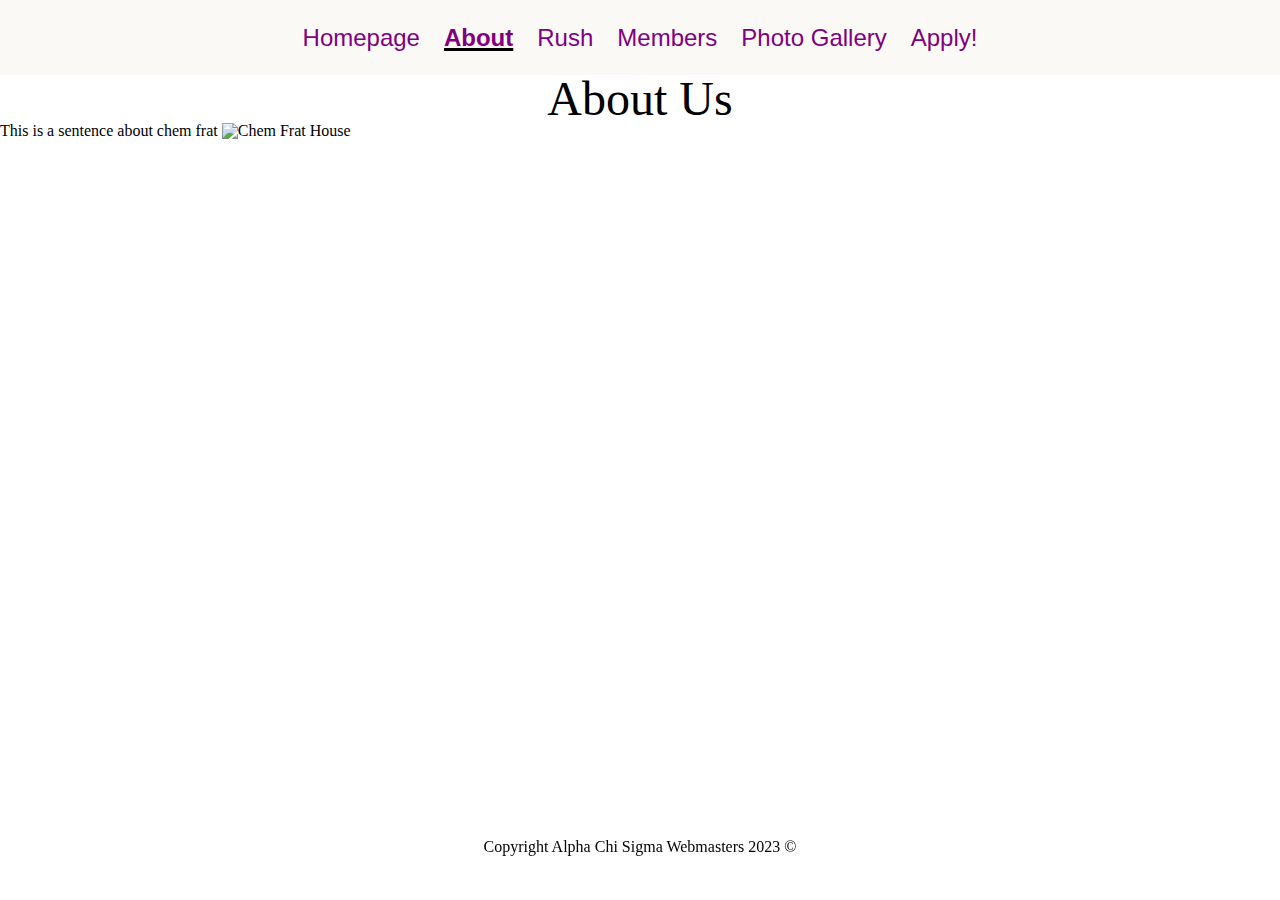
==== about.html @ 840044de "Add files via upload" ====
<!DOCTYPE html>
<html lang="en">
<head>
    <meta charset="UTF-8">
    <meta http-equiv="X-UA-Compatible" content="IE=edge">
    <meta name="viewport" content="width=device-width, initial-scale=1.0">

    <!-- Link to the reset file -->
	<link rel="stylesheet" href="css/html5reset.css">
	<!-- Link to the stylesheet -->
	<link rel="stylesheet" href="css/style.css">

    <title>About Us</title>
</head>
<body>

    <header>
		<!-- Nav is a sematic tag page that aids accessibility -->
		<nav>
			<ul>
				<!-- Since I am on the index file I added class = action to the link to index. -->
				<li><a href = "index.html" >Homepage</a></li>
				<li class = "active_page"><a href = "about.html">About</a></li>
                <li><a href = "rush.html">Rush</a></li>
                <li><a href = "members.html">Members</a></li>
				<li><a href = "gallery.html">Photo Gallery</a></li>
				<li><a href = "https://youtu.be/dQw4w9WgXcQ">Apply!</a></li>
			</ul>
		</nav>
		<!-- The h1 is a semantic tag that aids accessibility -->
		<h1>About Us</h1>
	</header>

    <main>
        This is a sentence about chem frat

        <img id ="" src="images/AXEHouse2020.jpg" alt="Chem Frat House" />

    </main>


    <footer>
        Copyright Alpha Chi Sigma Webmasters 2023 &copy
    </footer>
    
</body>
</html>
---- css/style.css ----
nav {

    background-color: #FAF9F6;

    padding: 2% 5% 2% 5%;
    text-align: center;
}

nav li {

    display: inline;

    padding: 20px 10px 20px 10px;
}

nav a {
    text-decoration: none;
    font-family: 'Gill Sans', 'Gill Sans MT', Calibri, 'Trebuchet MS', sans-serif;
    font-size: 150%;
    color: purple;
    /* padding: 10% 0% 0% 0%; */
}

.active_page {
    text-decoration: underline 3px;
    font-weight: bold;
}

h1{
    font-size: 300%;
    text-align: center;
}


footer {
    position: fixed;
    left: 0;
    bottom:5%;
    width: 100%;
    color: black;
    text-align: center;
}

img {
    width: 100%;
}
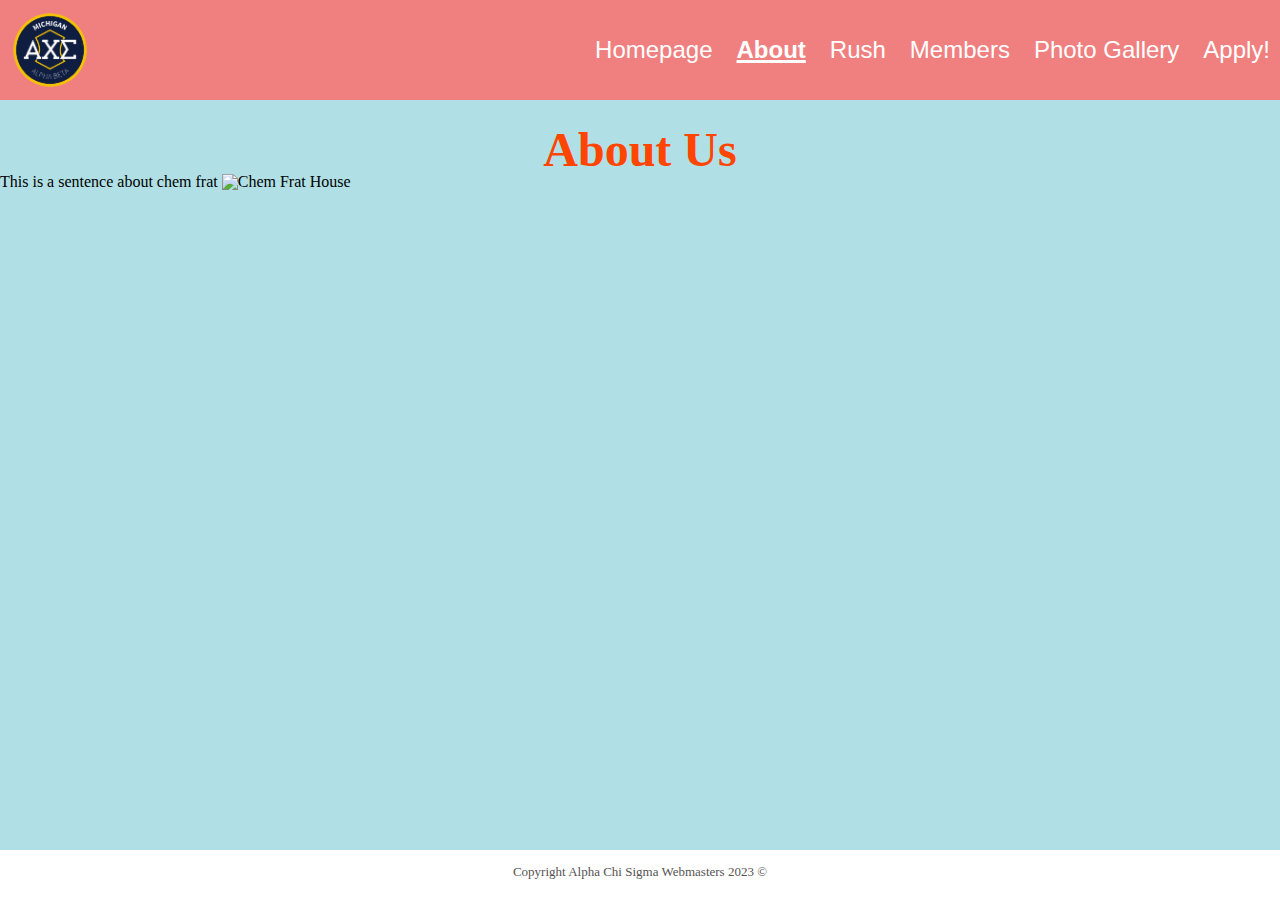
==== commit 3c2abeb1: "Fixed a lot of the homepage" ====
--- a/about.html
+++ b/about.html
@@ -10,15 +10,19 @@
 	<!-- Link to the stylesheet -->
 	<link rel="stylesheet" href="css/style.css">
 
+	<link rel="stylesheet" href="css/about.css">
+
     <title>About Us</title>
 </head>
 <body>
 
     <header>
-		<!-- Nav is a sematic tag page that aids accessibility -->
 		<nav>
+            <!--<img id= "logo" src="images/coatofarms.png" alt="Alpha Chi Sigma Logo" style="width:200px;height:200px;">-->
+            <img src="images/AXΣ_Logo_no_bgd.png" alt="AXΣ logo" style="width:100px;height:100px;">
+
 			<ul>
-				<!-- Since I am on the index file I added class = action to the link to index. -->
+				<!-- Since I am on the index file I added class = active_page to the link to index. -->
 				<li><a href = "index.html" >Homepage</a></li>
 				<li class = "active_page"><a href = "about.html">About</a></li>
                 <li><a href = "rush.html">Rush</a></li>
@@ -27,7 +31,6 @@
 				<li><a href = "https://youtu.be/dQw4w9WgXcQ">Apply!</a></li>
 			</ul>
 		</nav>
-		<!-- The h1 is a semantic tag that aids accessibility -->
 		<h1>About Us</h1>
 	</header>
 
@@ -40,7 +43,7 @@
 
 
     <footer>
-        Copyright Alpha Chi Sigma Webmasters 2023 &copy
+        <p id="copyright">Copyright Alpha Chi Sigma Webmasters 2023 &copy</p>
     </footer>
     
 </body>
--- a/css/style.css
+++ b/css/style.css
@@ -1,46 +1,165 @@
 nav {
 
-    background-color: #FAF9F6;
+    background-color: lightcoral;
+    width: 100%;
 
-    padding: 2% 5% 2% 5%;
-    text-align: center;
+    display: flex;
+    flex-wrap: wrap;
+    align-items: center;
+    justify-content: space-between;
+    overflow: auto;
+
+    /* padding: 2% 5% 2% 5%;
+    text-align: right; */
+
+    /* position: -webkit-sticky;
+    position: sticky;
+    top: 0; */
+    
 }
 
 nav li {
 
-    display: inline;
-
+    position: relative;
+    display: inline-block;
     padding: 20px 10px 20px 10px;
+    
 }
 
 nav a {
     text-decoration: none;
     font-family: 'Gill Sans', 'Gill Sans MT', Calibri, 'Trebuchet MS', sans-serif;
     font-size: 150%;
-    color: purple;
-    /* padding: 10% 0% 0% 0%; */
+    color: white;
 }
+
+body{
+    background-color: powderblue;
+    width: 100%;
+    position: relative;
+    min-height: 100vh;
+}
+
+
+.title {
+    margin-right: auto;
+    text-decoration: none;
+    font-family: 'Gill Sans', 'Gill Sans MT', Calibri, 'Trebuchet MS', sans-serif;
+    font-size: 150%;
+    color: white;
+
+}
+
+#bindstriveaid {
+    width: 50%;
+    margin: auto;
+}
+
+
+/* FOOTER STUFF */
+footer {
+    width: 100%;
+    height: 50px;
+    display: inline-block;
+    color: black;
+    align-items: center;
+    justify-content: center;
+    background-color: white;
+    position: absolute;
+    bottom: 0;
+}
+
+footer #copyright {
+    margin-top:15px;
+    text-align:center;
+    font-size:13px;
+    color:#565353;
+    margin-bottom:0;
+}
+
+.bindstriveaid {
+    width: 50%;
+    margin: auto;
+    padding: 3%;
+    display: flex;
+    flex-wrap: wrap;
+    align-items: center;
+    justify-content: space-around;
+    overflow: auto;
+}
+
+.bindstriveaid img {
+    width: 20%;
+    padding: 5%;
+}
+
+
+
+
+
+
+
+
+
+
 
 .active_page {
     text-decoration: underline 3px;
+    color: white;
     font-weight: bold;
 }
 
-h1{
+
+img {
+    width: 100%;
+}
+
+h1 {
+    color: orangered;
+    text-align: center;
     font-size: 300%;
+    font-weight: bold;
+    padding: 2% 0% 0% 0%;
+}
+
+h2 {
+    color: orangered;
     text-align: center;
+    font-size: 200%;
+    padding: 1% 0% 1% 0%;
+}
+
+/* should change this to differ from h2 more... */
+h3 {
+    color: orangered;
+    text-align: center;
+    font-size: 150%;
+    padding: 1% 0% 1% 0%;
 }
 
 
-footer {
-    position: fixed;
-    left: 0;
-    bottom:5%;
-    width: 100%;
-    color: black;
-    text-align: center;
-}
 
-img {
-    width: 100%;
-}+/*want to make headers and footers show up on every page!!!*/
+/* @media screen {
+    div.divFooter {
+      display: none;
+    }
+  }
+  @media print {
+    div.divFooter {
+      position: fixed;
+      top: 0;
+    }
+  }
+
+  @media screen {
+    div.divHeader {
+      display: none;
+    }
+  }
+  @media print {
+    div.divHeader {
+      position: fixed;
+      top: 0;
+    }
+} */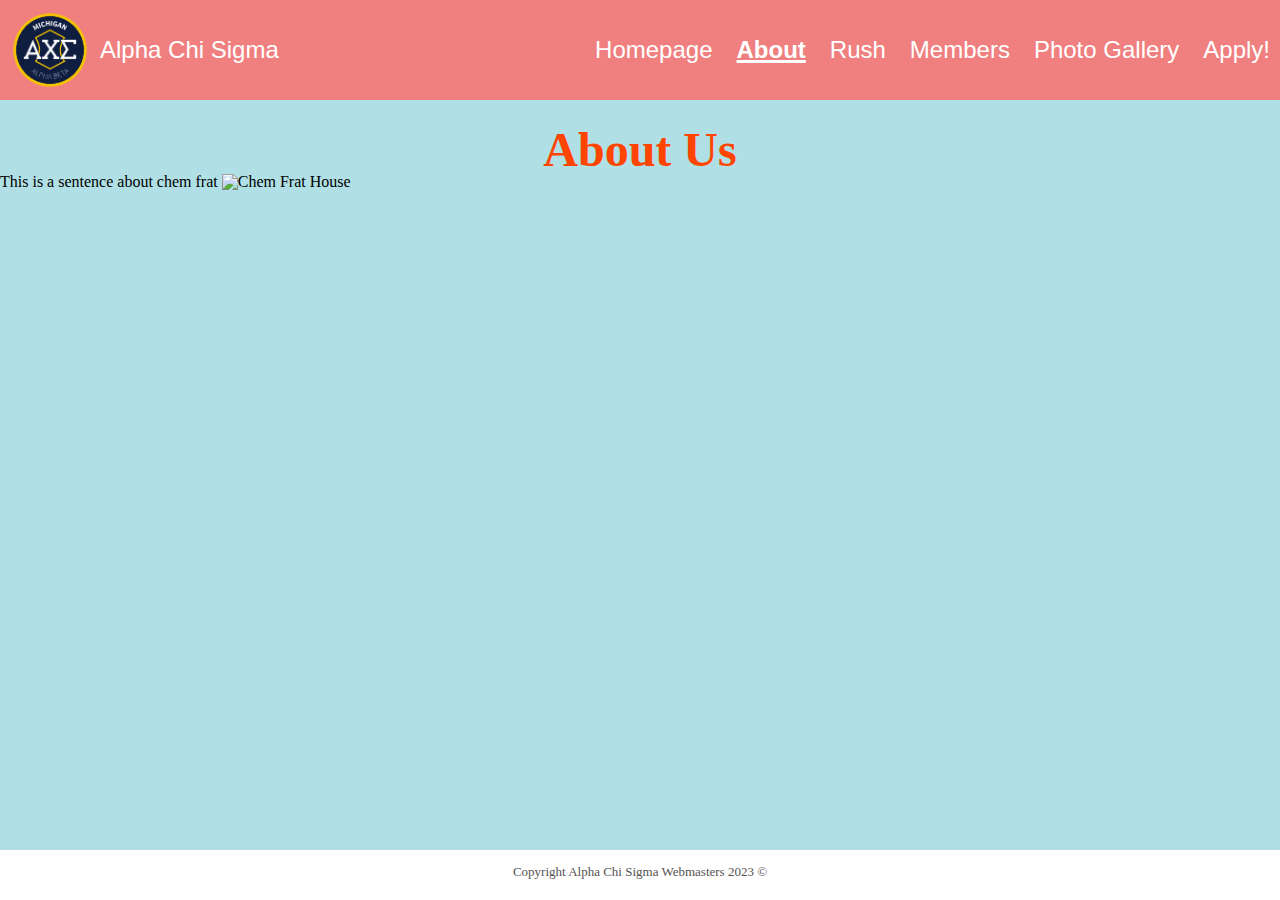
==== commit 653e7d60: "Fixed some filenames" ====
--- a/about.html
+++ b/about.html
@@ -21,6 +21,10 @@
             <!--<img id= "logo" src="images/coatofarms.png" alt="Alpha Chi Sigma Logo" style="width:200px;height:200px;">-->
             <img src="images/AXΣ_Logo_no_bgd.png" alt="AXΣ logo" style="width:100px;height:100px;">
 
+            <div class="title">
+                <span >Alpha Chi Sigma </span>
+            </div>
+
 			<ul>
 				<!-- Since I am on the index file I added class = active_page to the link to index. -->
 				<li><a href = "index.html" >Homepage</a></li>
@@ -28,7 +32,7 @@
                 <li><a href = "rush.html">Rush</a></li>
                 <li><a href = "members.html">Members</a></li>
 				<li><a href = "gallery.html">Photo Gallery</a></li>
-				<li><a href = "https://youtu.be/dQw4w9WgXcQ">Apply!</a></li>
+				<li><a href = "https://docs.google.com/forms/d/e/1FAIpQLScpvOZb2jZbO8Um6QRq0LZ327rooyojAumfeD7W38NJ_RCzFA/viewform">Apply!</a></li>
 			</ul>
 		</nav>
 		<h1>About Us</h1>
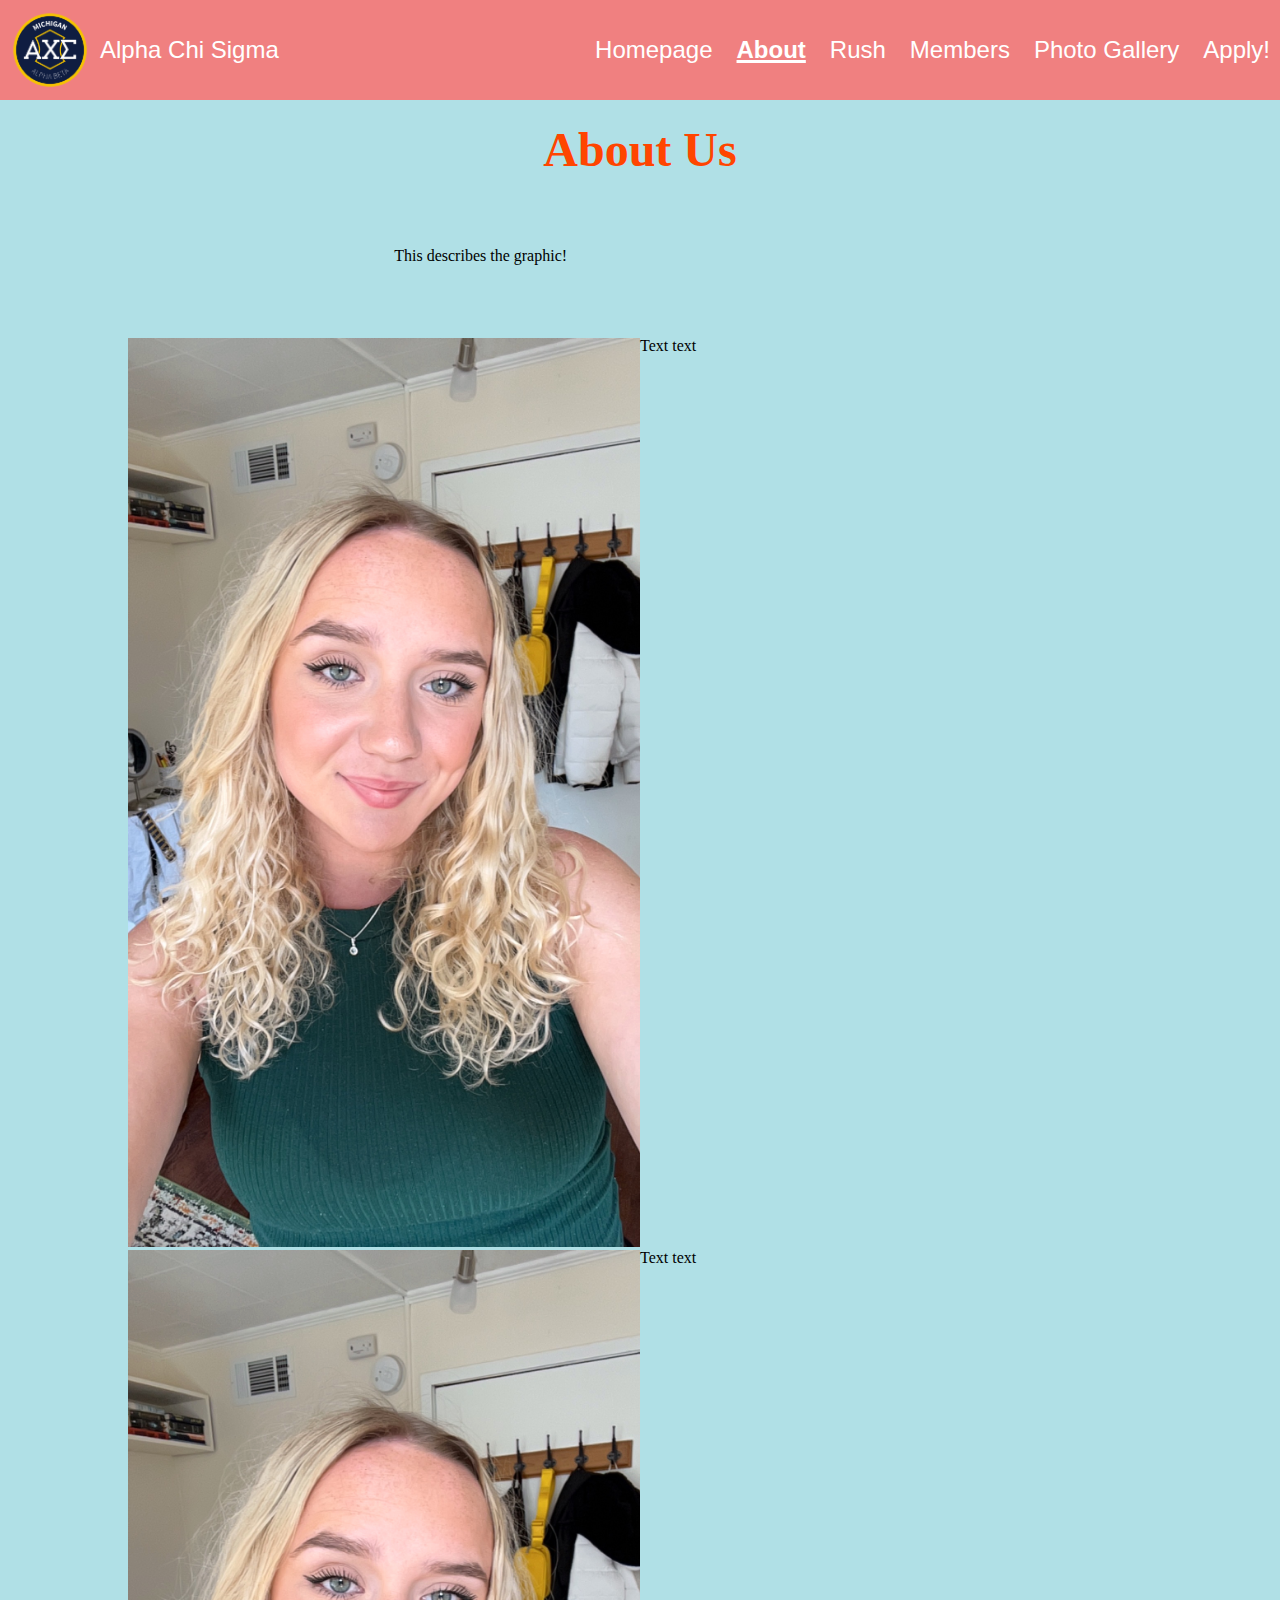
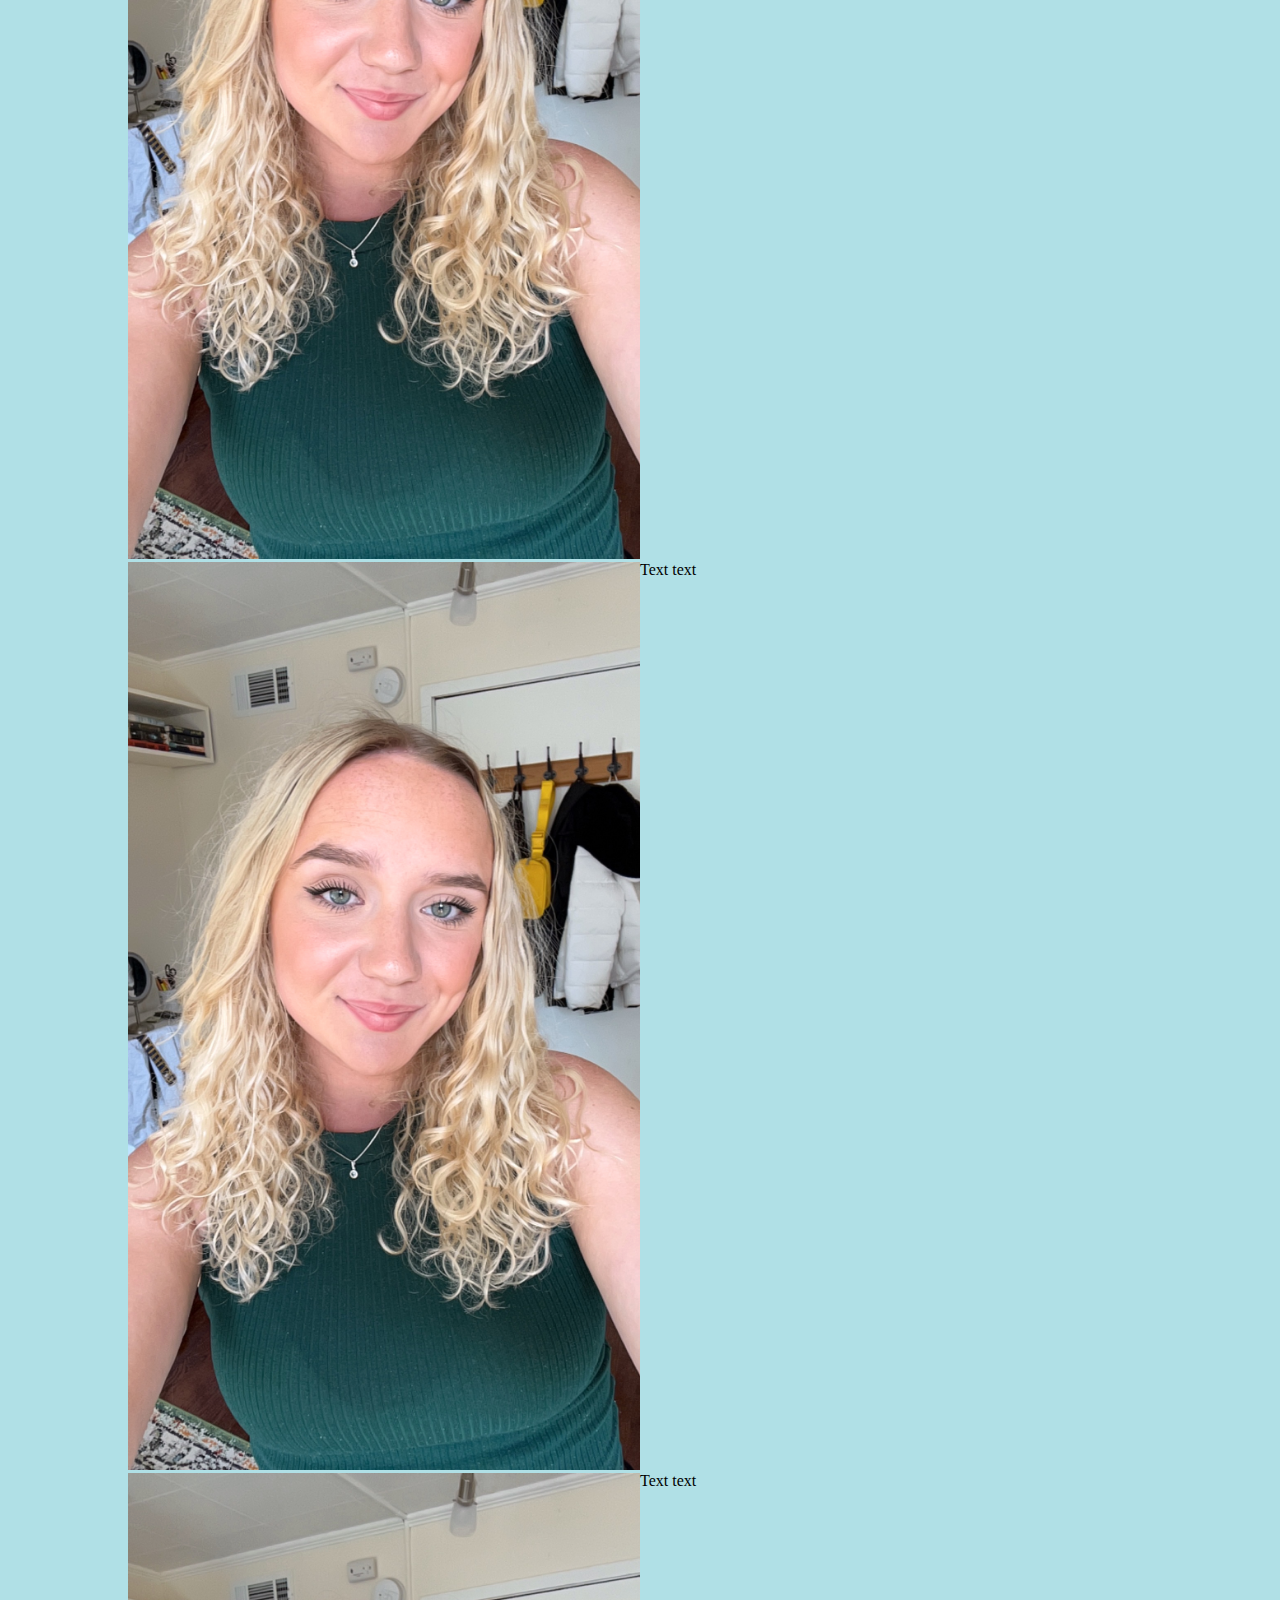
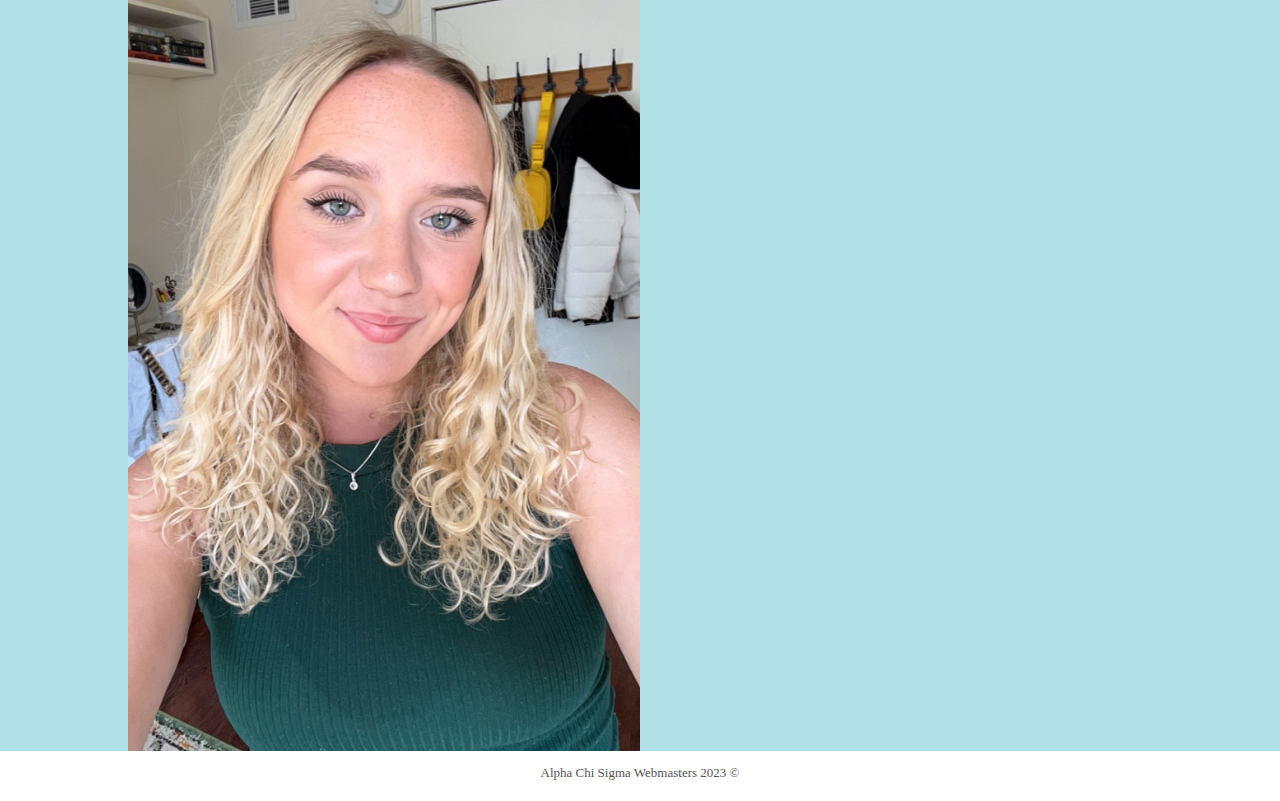
==== commit 9a6ebcb9: "Abby's changes for now" ====
--- a/about.html
+++ b/about.html
@@ -39,7 +39,85 @@
 	</header>
 
     <main>
-        This is a sentence about chem frat
+        <div class="graphic_container">
+            <!--I copied this from online, but I like that it is entirely internal! However, way less cool 
+            looking and will be harder to manipulate!-->
+            <!-- <svg height="200" width="200" viewBox="0 0 20 20">
+                <circle r="10" cx="10" cy="10" fill="white" />
+                <circle r="5" cx="10" cy="10" fill="transparent"
+                        stroke="tomato"
+                        stroke-width="10"
+                        stroke-dasharray="calc(35 * 31.4 / 100) 31.4"
+                        transform="rotate(-90) translate(-20)" />
+            </svg> -->
+
+
+             <!--copied this from website, probs want to code graphic internally and this organization is probably awful -->
+
+            <div id="graphic_descriptor">
+                <p>This describes the graphic!</p>
+                
+            </div>
+
+
+            <div id="graphic">
+                <script src="https://cdn.anychart.com/releases/8.11.1/js/anychart-base.min.js" type="text/javascript"></script>
+                <script>
+                anychart.onDocumentLoad(function () {
+                    // create an instance of a pie chart
+                    var chart = anychart.pie();
+                    // set the data
+                    chart.data([
+                    ["Chemistry", 5],
+                    ["Biochemistry", 2],
+                    ["Chemical Engineering", 2],
+                    ["Humanities", 2],
+                    ]);
+                    // set chart title
+                    chart.title("Members by Major");
+                    // set the container element 
+                    chart.container("graphic");
+                    // initiate chart display
+                    chart.draw();
+                });
+                </script>
+            </div>
+        </div>
+
+        <div class="big4_container">
+                
+            <div class="big4">
+                <img src="images/Lauren_headshot.JPG" alt="Headshot of Lauren Z">
+            </div>
+            <div class="big4">
+                <p>Text text</p>
+            </div>
+            
+
+            <div class="big4">
+                <img src="images/Lauren_headshot.JPG" alt="Headshot of Lauren Z">
+            </div>
+            <div class="big4">
+                <p>Text text</p>
+            </div>
+
+
+            <div class="big4">
+                <img src="images/Lauren_headshot.JPG" alt="Headshot of Lauren Z">
+            </div>
+            <div class="big4">
+                <p>Text text</p>
+            </div>
+
+
+            <div class="big4">
+                <img src="images/Lauren_headshot.JPG" alt="Headshot of Lauren Z">
+            </div>
+            <div class="big4">
+                <p>Text text</p>
+            </div>
+
+        </div>
 
         <img id ="" src="images/AXEHouse2020.jpg" alt="Chem Frat House" />
 
@@ -47,7 +125,7 @@
 
 
     <footer>
-        <p id="copyright">Copyright Alpha Chi Sigma Webmasters 2023 &copy</p>
+        <p id="copyright">Alpha Chi Sigma Webmasters 2023 &copy</p>
     </footer>
     
 </body>
--- a/css/about.css
+++ b/css/about.css
@@ -0,0 +1,34 @@
+.graphic_container{
+    width: 40%;
+    text-indent: center;
+    background-color: transparent;
+    margin: auto;
+    padding: 5%;
+}
+
+#graphic_descriptor {
+    padding: 2%;
+}
+
+#graphic {
+    width: 100%;
+    height: 100%;
+    margin: auto;
+    padding: 0;
+  }
+#logo{
+    text-indent: left;
+}
+
+.big4_container {
+    display: grid;
+    grid-template-columns: 1fr 1fr;
+    width: 80%;
+    margin: auto;
+}
+
+
+.big4 {
+
+    max-height: 25%;
+}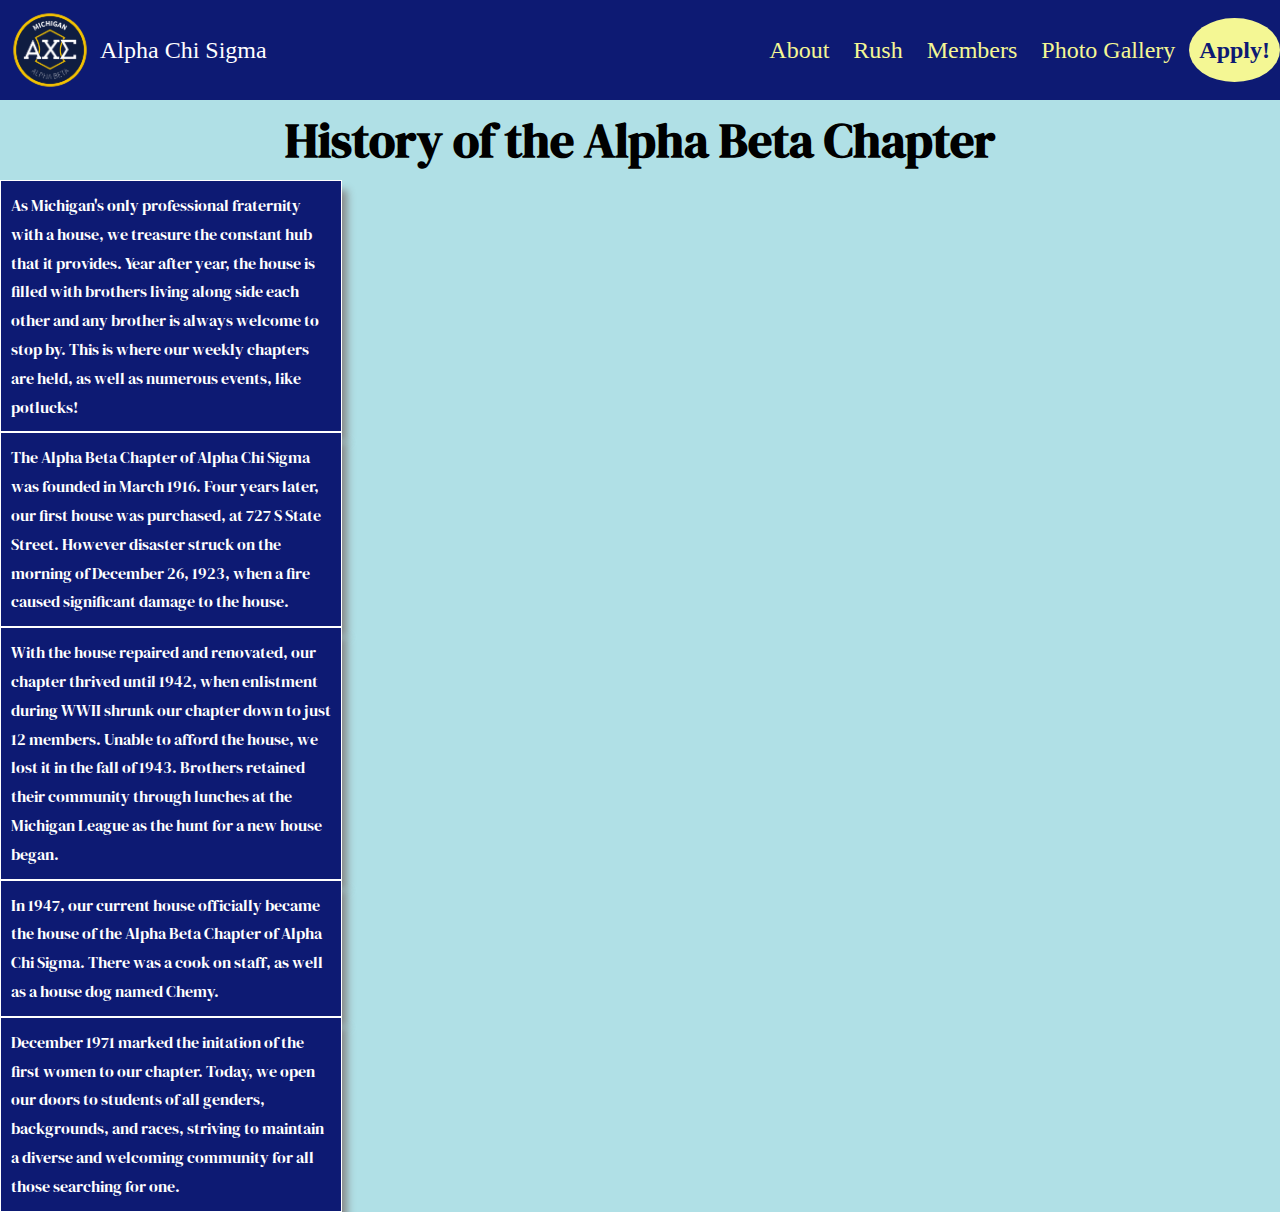
==== commit 2fd9f5a4: "start of history" ====
--- a/about.html
+++ b/about.html
@@ -7,126 +7,81 @@
 
     <!-- Link to the reset file -->
 	<link rel="stylesheet" href="css/html5reset.css">
+
+    <!-- <link rel="preconnect" href="https://fonts.googleapis.com">
+    <link rel="preconnect" href="https://fonts.gstatic.com" crossorigin>
+    <link href="https://fonts.googleapis.com/css2?family=Bricolage+Grotesque:opsz,wght@10..48,200&display=swap" rel="stylesheet"> -->
+
+    <link rel="preconnect" href="https://fonts.googleapis.com">
+    <link rel="preconnect" href="https://fonts.gstatic.com" crossorigin>
+    <link href="https://fonts.googleapis.com/css2?family=DM+Serif+Display&display=swap" rel="stylesheet">
+
 	<!-- Link to the stylesheet -->
 	<link rel="stylesheet" href="css/style.css">
 
-	<link rel="stylesheet" href="css/about.css">
+    <link rel="stylesheet" href="css/about.css">
 
-    <title>About Us</title>
+    <title>History of the Alpha Beta Chapter</title>
+    
 </head>
-<body>
 
-    <header>
-		<nav>
-            <!--<img id= "logo" src="images/coatofarms.png" alt="Alpha Chi Sigma Logo" style="width:200px;height:200px;">-->
-            <img src="images/AXΣ_Logo_no_bgd.png" alt="AXΣ logo" style="width:100px;height:100px;">
+<header>
+    <nav>
+        <!--<img id= "logo" src="images/coatofarms.png" alt="Alpha Chi Sigma Logo" style="width:200px;height:200px;">-->
+       
+        <img src="images/AXΣ_Logo_no_bgd.png" alt="AXΣ logo" style="width:100px;height:100px;">
 
-            <div class="title">
-                <span >Alpha Chi Sigma </span>
-            </div>
+        <div class="nav_title">
+            <span >Alpha Chi Sigma </span>
+        </div>
 
-			<ul>
-				<!-- Since I am on the index file I added class = active_page to the link to index. -->
-				<li><a href = "index.html" >Homepage</a></li>
-				<li class = "active_page"><a href = "about.html">About</a></li>
-                <li><a href = "rush.html">Rush</a></li>
-                <li><a href = "members.html">Members</a></li>
-				<li><a href = "gallery.html">Photo Gallery</a></li>
-				<li><a href = "https://docs.google.com/forms/d/e/1FAIpQLScpvOZb2jZbO8Um6QRq0LZ327rooyojAumfeD7W38NJ_RCzFA/viewform">Apply!</a></li>
-			</ul>
-		</nav>
-		<h1>About Us</h1>
-	</header>
+        <ul>
+            <!-- must add class = active page when I add about page to main page-->
+            <li><a href = "index.html" >About</a></li>
+            <li><a href = "index.html#Rush_section">Rush</a></li>
+            <li><a href = "members.html">Members</a></li>
+            <li><a href = "gallery.html">Photo Gallery</a></li>
+            <li id="apply_link"><a href = "https://docs.google.com/forms/d/e/1FAIpQLScpvOZb2jZbO8Um6QRq0LZ327rooyojAumfeD7W38NJ_RCzFA/viewform">Apply!</a></li>
+        </ul>
+    </nav>
+    <img src = "images/AXEhouse2020.jpg" alt = "Our House">
+</header>
 
-    <main>
-        <div class="graphic_container">
-            <!--I copied this from online, but I like that it is entirely internal! However, way less cool 
-            looking and will be harder to manipulate!-->
-            <!-- <svg height="200" width="200" viewBox="0 0 20 20">
-                <circle r="10" cx="10" cy="10" fill="white" />
-                <circle r="5" cx="10" cy="10" fill="transparent"
-                        stroke="tomato"
-                        stroke-width="10"
-                        stroke-dasharray="calc(35 * 31.4 / 100) 31.4"
-                        transform="rotate(-90) translate(-20)" />
-            </svg> -->
-
-
-             <!--copied this from website, probs want to code graphic internally and this organization is probably awful -->
-
-            <div id="graphic_descriptor">
-                <p>This describes the graphic!</p>
-                
-            </div>
-
-
-            <div id="graphic">
-                <script src="https://cdn.anychart.com/releases/8.11.1/js/anychart-base.min.js" type="text/javascript"></script>
-                <script>
-                anychart.onDocumentLoad(function () {
-                    // create an instance of a pie chart
-                    var chart = anychart.pie();
-                    // set the data
-                    chart.data([
-                    ["Chemistry", 5],
-                    ["Biochemistry", 2],
-                    ["Chemical Engineering", 2],
-                    ["Humanities", 2],
-                    ]);
-                    // set chart title
-                    chart.title("Members by Major");
-                    // set the container element 
-                    chart.container("graphic");
-                    // initiate chart display
-                    chart.draw();
-                });
-                </script>
+<main>
+    <h1>History of the Alpha Beta Chapter</h1>
+    <br>
+    <div class = "timeline">
+        <div class = "intro">
+         <div class = "text" id = "first">
+             <p>As Michigan's only professional fraternity with a house, we treasure the constant hub that it provides. Year after year,
+                  the house is filled with brothers living along side each other and any brother is always welcome to stop by. This is where 
+                  our weekly chapters are held, as well as numerous events, like potlucks! </p>
             </div>
         </div>
 
-        <div class="big4_container">
-                
-            <div class="big4">
-                <img src="images/Lauren_headshot.JPG" alt="Headshot of Lauren Z">
-            </div>
-            <div class="big4">
-                <p>Text text</p>
-            </div>
-            
+        <div class = "intro" id = "second">
+         <p> The Alpha Beta Chapter of Alpha Chi Sigma was founded in March 1916. Four years later, our first  
+          house was purchased, at 727 S State Street. However disaster struck on the morning of December 26, 1923, when a fire caused 
+          significant damage to the house.
+          </p>
+        </div>
 
-            <div class="big4">
-                <img src="images/Lauren_headshot.JPG" alt="Headshot of Lauren Z">
-            </div>
-            <div class="big4">
-                <p>Text text</p>
-            </div>
+        <div class = "intro" id = "third">
+            <p> With the house repaired and renovated, our chapter thrived until 1942, when enlistment during WWII shrunk our 
+                chapter down to just 12 members. Unable to afford the house, we lost it in the fall of 1943. Brothers retained their community
+             through lunches at the Michigan League as the hunt for a new house began.
+     </div>
 
-
-            <div class="big4">
-                <img src="images/Lauren_headshot.JPG" alt="Headshot of Lauren Z">
-            </div>
-            <div class="big4">
-                <p>Text text</p>
-            </div>
-
-
-            <div class="big4">
-                <img src="images/Lauren_headshot.JPG" alt="Headshot of Lauren Z">
-            </div>
-            <div class="big4">
-                <p>Text text</p>
-            </div>
+      <div class = "intro" id = "fourth">
+         <p> In 1947, our current house officially became the house of the Alpha Beta Chapter of Alpha Chi Sigma.
+              There was a cook on staff, as well as a house dog named Chemy.</p>
 
         </div>
+     <div class = "intro" id = "fifth">
+         <p> December 1971 marked the initation of the first women to our chapter. Today, we open our doors to students
+              of all genders, backgrounds, and races, striving to maintain a diverse and welcoming community for all those searching 
+             for one.  </p>
 
-        <img id ="" src="images/AXEHouse2020.jpg" alt="Chem Frat House" />
-
-    </main>
-
-
-    <footer>
-        <p id="copyright">Alpha Chi Sigma Webmasters 2023 &copy</p>
-    </footer>
-    
-</body>
-</html>+     </div>
+    </div>
+</main>--- a/css/style.css
+++ b/css/style.css
@@ -1,26 +1,29 @@
+* {
+    /* font-family: 'Bricolage Grotesque', sans-serif; */
+    font-family: 'DM Serif Display', serif;
+}
+
 nav {
 
-    background-color: lightcoral;
+    background-color: #0d1a73;
     width: 100%;
 
     display: flex;
+    flex-direction: row;
     flex-wrap: wrap;
     align-items: center;
     justify-content: space-between;
     overflow: auto;
 
-    /* padding: 2% 5% 2% 5%;
-    text-align: right; */
-
-    /* position: -webkit-sticky;
-    position: sticky;
-    top: 0; */
-    
+    /* Fixed nav bar at the top :) */
+    position: fixed;
+    top: 0;
+    z-index: 100;
 }
 
 nav li {
 
-    position: relative;
+    /* position: relative; */
     display: inline-block;
     padding: 20px 10px 20px 10px;
     
@@ -28,23 +31,61 @@
 
 nav a {
     text-decoration: none;
-    font-family: 'Gill Sans', 'Gill Sans MT', Calibri, 'Trebuchet MS', sans-serif;
     font-size: 150%;
-    color: white;
+    color: #f4f794;
+}
+
+
+#apply_link {
+    background-color: #f4f794;
+    border-radius: 50%;
+    
+}
+
+#apply_link a {
+    color: #0d1a73;
+    font-weight: bold;
+}
+
+html {
+    scroll-padding-top: 105px;
+}
+
+main {
+    padding-top: 105px;
+
+}
+
+@media screen and (max-width: 768px) {
+
+    main {
+        padding-top: 250px;
+    }
+
+    html {
+        scroll-padding-top: 250px;
+    }
+
 }
 
 body{
+    
     background-color: powderblue;
     width: 100%;
-    position: relative;
+    position: absolute;
     min-height: 100vh;
 }
 
+.active_page {
+    text-decoration: underline 3px;
+    color: #f4f794;
+    font-weight: bold;
+}
 
-.title {
+
+.nav_title {
     margin-right: auto;
     text-decoration: none;
-    font-family: 'Gill Sans', 'Gill Sans MT', Calibri, 'Trebuchet MS', sans-serif;
     font-size: 150%;
     color: white;
 
@@ -77,37 +118,6 @@
     margin-bottom:0;
 }
 
-.bindstriveaid {
-    width: 50%;
-    margin: auto;
-    padding: 3%;
-    display: flex;
-    flex-wrap: wrap;
-    align-items: center;
-    justify-content: space-around;
-    overflow: auto;
-}
-
-.bindstriveaid img {
-    width: 20%;
-    padding: 5%;
-}
-
-
-
-
-
-
-
-
-
-
-
-.active_page {
-    text-decoration: underline 3px;
-    color: white;
-    font-weight: bold;
-}
 
 
 img {
@@ -115,15 +125,15 @@
 }
 
 h1 {
-    color: orangered;
+    color: black;
     text-align: center;
     font-size: 300%;
     font-weight: bold;
-    padding: 2% 0% 0% 0%;
+    /* padding: 2% 0% 0% 0%; */
 }
 
 h2 {
-    color: orangered;
+    color: black;
     text-align: center;
     font-size: 200%;
     padding: 1% 0% 1% 0%;
@@ -131,11 +141,13 @@
 
 /* should change this to differ from h2 more... */
 h3 {
-    color: orangered;
+    color: black;
     text-align: center;
     font-size: 150%;
     padding: 1% 0% 1% 0%;
 }
+
+
 
 
 
--- a/css/about.css
+++ b/css/about.css
@@ -1,34 +1,41 @@
-.graphic_container{
-    width: 40%;
-    text-indent: center;
-    background-color: transparent;
-    margin: auto;
-    padding: 5%;
+main {
+    padding-top: 100px;
+  }
+  
+ .timeline{
+    display:grid;
+    grid-template-columns;
+    width: 100%;
+
+ } 
+  
+  .intro {
+    background-color: #0d1a73;
+    color: white;
+    border: 1px solid;
+    padding: 10px;
+    border: 10%;
+    box-shadow: 5px 10px 8px #888888;
+    width: 25%;
+    line-height: 1.8;
+  }
+  
+#first{
+    
 }
 
-#graphic_descriptor {
-    padding: 2%;
+#second{
+    
 }
 
-#graphic {
-    width: 100%;
-    height: 100%;
-    margin: auto;
-    padding: 0;
-  }
-#logo{
-    text-indent: left;
+#third{
+    
 }
 
-.big4_container {
-    display: grid;
-    grid-template-columns: 1fr 1fr;
-    width: 80%;
-    margin: auto;
+#fourth{
+    
 }
 
-
-.big4 {
-
-    max-height: 25%;
+#fifth{
+    
 }